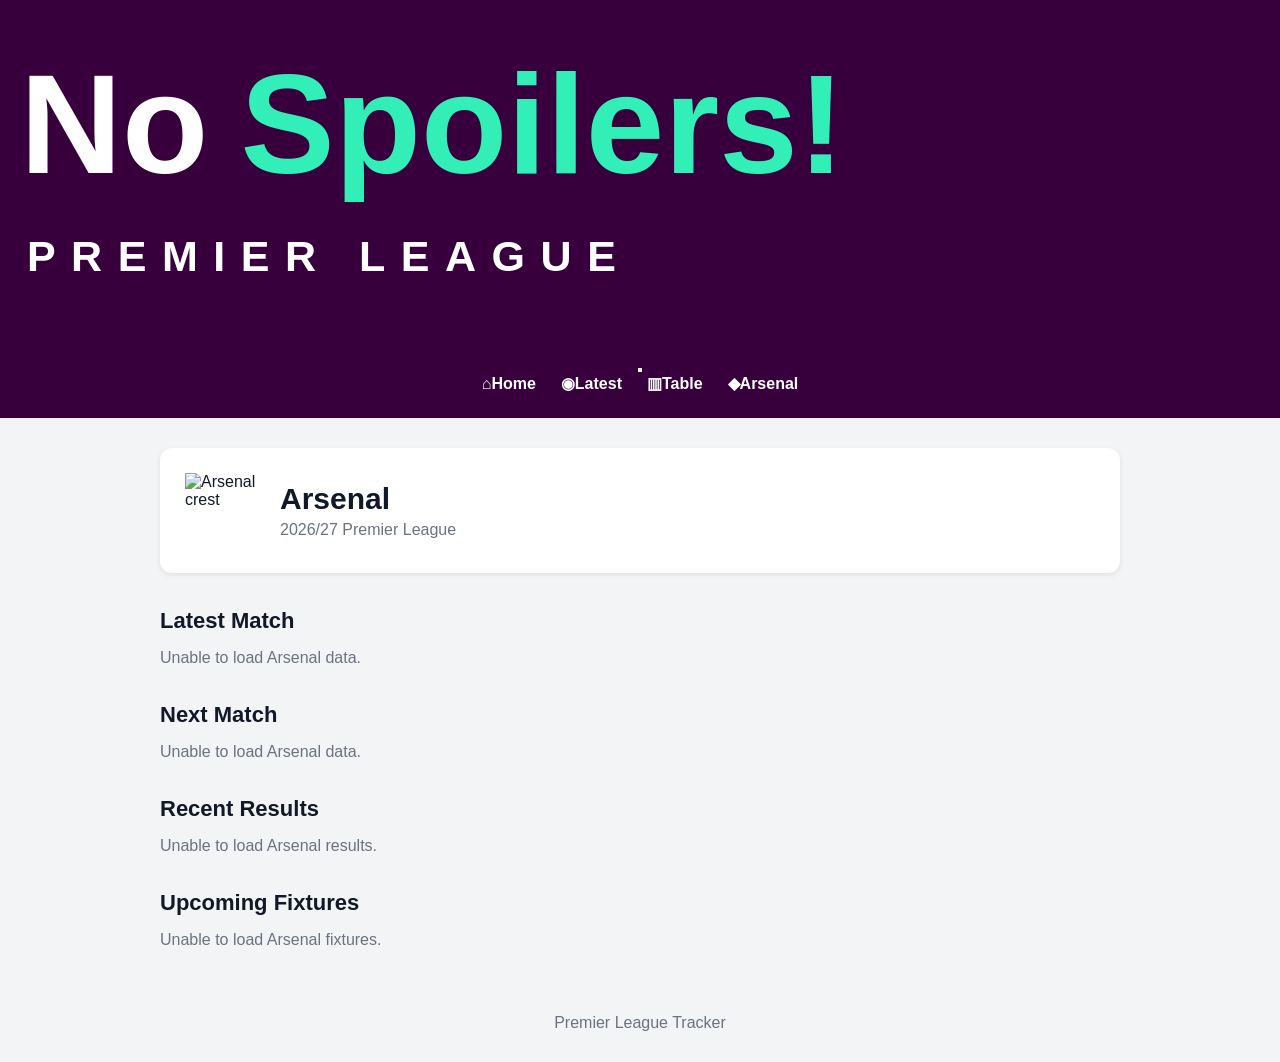
==== arsenal.html @ 31615cfe "Apply responsive No Spoilers header" ====
<!DOCTYPE html>
<html lang="en">

<head>
    <meta charset="UTF-8">
    <meta name="viewport" content="width=device-width, initial-scale=1.0">

    <title>Arsenal | Premier League Tracker</title>

    <link rel="stylesheet" href="style.css">
</head>

<body>

    <header class="site-header">
    <div class="site-hero">
        <div class="site-brand">
            <a href="index.html" class="brand-link" aria-label="No Spoilers! Premier League home">
                <img src="assets/logo.svg" alt="No Spoilers! Premier League">
            </a>
            <button class="menu-toggle" type="button" aria-label="Open menu" aria-expanded="false">
                <span></span><span></span><span></span>
            </button>
        </div>
    </div>
    <nav class="site-nav" aria-label="Main navigation">
        <a href="index.html"><span class="nav-icon">⌂</span><span>Home</span></a>
        <a href="latest.html"><span class="nav-icon">◉</span><span>Latest</span></a>
        <a href="table.html"><span class="nav-icon">▥</span><span>Table</span></a>
        <a href="arsenal.html"><span class="nav-icon">◆</span><span>Arsenal</span></a>
    </nav>
</header>


    <main class="arsenal-page">

        <!-- =========================
             ARSENAL HEADER
             ========================= -->

        <section class="arsenal-header">

            <img
                src="https://crests.football-data.org/57.png"
                alt="Arsenal crest"
                class="arsenal-crest"
            >

            <div>
                <h2>Arsenal</h2>
                <p>2026/27 Premier League</p>
            </div>

        </section>


        <!-- =========================
             LATEST MATCH
             ========================= -->

        <section>

            <h2>Latest Match</h2>

            <div id="arsenal-latest-match" class="arsenal-feature">

                <p class="loading">
                    Loading latest Arsenal match...
                </p>

            </div>

        </section>


        <!-- =========================
             NEXT MATCH
             ========================= -->

        <section>

            <h2>Next Match</h2>

            <div id="arsenal-next-match" class="arsenal-feature">

                <p class="loading">
                    Loading next Arsenal match...
                </p>

            </div>

        </section>


        <!-- =========================
             RECENT RESULTS
             ========================= -->

        <section>

            <h2>Recent Results</h2>

            <div id="arsenal-results" class="matches">

                <p class="loading">
                    Loading Arsenal results...
                </p>

            </div>

        </section>


        <!-- =========================
             UPCOMING FIXTURES
             ========================= -->

        <section>

            <h2>Upcoming Fixtures</h2>

            <div id="arsenal-fixtures" class="matches">

                <p class="loading">
                    Loading Arsenal fixtures...
                </p>

            </div>

        </section>

    </main>


    <footer>
        <p>Premier League Tracker</p>
    </footer>


    <script src="header.js"></script>
    <script src="arsenal.js"></script>

</body>

</html>
---- style.css ----
/* =====================================================
   RESET
   ===================================================== */

* {
    box-sizing: border-box;
    margin: 0;
    padding: 0;
}


/* =====================================================
   BODY
   ===================================================== */

body {
    font-family: Arial, sans-serif;
    background: #f3f4f6;
    color: #111827;
}


/* =====================================================
   HEADER
   ===================================================== */

header {
    background: #37003c;
    color: white;
    padding: 25px 20px;
    text-align: center;
}

header h1 {
    margin-bottom: 20px;
    font-size: 30px;
}


/* =====================================================
   NAVIGATION
   ===================================================== */

nav {
    display: flex;
    justify-content: center;
    align-items: center;
    gap: 25px;
    flex-wrap: wrap;
}

nav a {
    color: white;
    text-decoration: none;
    font-weight: bold;
}

nav a:hover {
    text-decoration: underline;
}


/* =====================================================
   MAIN CONTENT
   ===================================================== */

main {
    max-width: 1000px;
    margin: 30px auto;
    padding: 0 20px;
}

section {
    margin-bottom: 35px;
}

h2 {
    margin-bottom: 15px;
    font-size: 22px;
}


/* =====================================================
   MATCH LIST
   ===================================================== */

.matches {
    display: flex;
    flex-direction: column;
    gap: 10px;
}


/* =====================================================
   STANDARD MATCH CARD
   ===================================================== */

.match {
    background: white;
    border-radius: 10px;
    padding: 18px 24px;

    box-shadow: 0 2px 6px rgba(0, 0, 0, 0.08);

    display: grid;
    grid-template-columns:
        minmax(0, 1fr)
        140px
        minmax(0, 1fr);

    align-items: center;

    min-height: 82px;
}


/* =====================================================
   TEAMS
   ===================================================== */

.team {
    display: flex;
    align-items: center;
    gap: 10px;

    width: 100%;
    min-width: 0;

    font-weight: bold;
}

.team img {
    width: 32px;
    height: 32px;

    object-fit: contain;
    flex-shrink: 0;
}

.team span {
    white-space: nowrap;
    overflow: hidden;
    text-overflow: ellipsis;
}


/* Home team */

.home {
    justify-content: flex-end;
    text-align: right;
}


/* Away team */

.away {
    justify-content: flex-start;
    text-align: left;
}


/* =====================================================
   SCORE
   ===================================================== */

.score {
    width: 100%;

    display: flex;
    flex-direction: column;
    align-items: center;
    justify-content: center;

    text-align: center;

    gap: 7px;

    font-size: 20px;
    font-weight: bold;
}

.score strong {
    display: block;

    font-size: 20px;
    line-height: 1;
}

.score small {
    display: block;

    font-size: 12px;
    font-weight: normal;
    line-height: 1.25;

    color: #6b7280;

    text-align: center;
    white-space: normal;
}


/* =====================================================
   LOADING / EMPTY STATES
   ===================================================== */

.loading {
    color: #6b7280;
}


/* =====================================================
   FOOTER
   ===================================================== */

footer {
    text-align: center;
    padding: 30px;
    color: #6b7280;
}


/* =====================================================
   ARSENAL PAGE
   ===================================================== */

.arsenal-page {
    max-width: 1000px;
}


/* =====================================================
   ARSENAL HEADER
   ===================================================== */

.arsenal-header {
    background: white;
    border-radius: 12px;

    padding: 25px;
    margin-bottom: 35px;

    display: flex;
    align-items: center;
    gap: 20px;

    box-shadow: 0 2px 6px rgba(0, 0, 0, 0.08);
}

.arsenal-crest {
    width: 75px;
    height: 75px;

    object-fit: contain;
    flex-shrink: 0;
}

.arsenal-header h2 {
    margin-bottom: 5px;
    font-size: 30px;
}

.arsenal-header p {
    color: #6b7280;
}


/* =====================================================
   ARSENAL FEATURE MATCH
   ===================================================== */

.arsenal-feature {
    margin-bottom: 10px;
}

.arsenal-feature-match {
    background: white;
    border-radius: 14px;

    min-height: 150px;
    padding: 25px;

    display: grid;

    grid-template-columns:
        minmax(0, 1fr)
        150px
        minmax(0, 1fr);

    align-items: center;

    box-shadow: 0 3px 10px rgba(0, 0, 0, 0.09);
}


/* =====================================================
   ARSENAL FEATURE TEAMS
   ===================================================== */

.feature-team {
    display: flex;
    align-items: center;

    gap: 12px;
    min-width: 0;

    font-size: 20px;
    font-weight: bold;
}

.feature-team:first-child {
    justify-content: flex-end;
    text-align: right;
}

.feature-team:last-child {
    justify-content: flex-start;
    text-align: left;
}

.feature-team img {
    width: 55px !important;
    height: 55px !important;

    max-width: 55px !important;
    max-height: 55px !important;

    object-fit: contain;
    flex-shrink: 0;
}

.feature-team strong {
    white-space: nowrap;
    overflow: hidden;
    text-overflow: ellipsis;
}


/* =====================================================
   ARSENAL FEATURE SCORE
   ===================================================== */

.feature-score {
    display: flex;
    flex-direction: column;

    align-items: center;
    justify-content: center;

    text-align: center;

    gap: 8px;
}

.feature-score strong {
    font-size: 32px;
    line-height: 1;
}

.feature-score span {
    font-size: 13px;
    line-height: 1.3;

    color: #6b7280;

    text-transform: uppercase;
}


/* =====================================================
   PREMIER LEAGUE TABLE
   ===================================================== */

.table-wrapper {
    width: 100%;
    overflow-x: auto;
    overflow-y: hidden;
    -webkit-overflow-scrolling: touch;
    border-radius: 12px;

    display: flex;
    justify-content: center;
}


/* =====================================================
   TABLE
   ===================================================== */

#league-table {
    width: 100%;
    min-width: 760px;

    border-collapse: separate;
    border-spacing: 0;

    background: white;

    border-radius: 12px;
    overflow: hidden;

    table-layout: fixed;
}


/* =====================================================
   TABLE HEADER
   ===================================================== */

#league-table thead {
    background: #37003c;
    color: white;
}

#league-table th {
    height: 40px;

    padding: 0 10px;

    font-size: 13px;
    font-weight: bold;

    text-align: center;
    white-space: nowrap;
}


/* Position */

#league-table th:nth-child(1) {
    width: 55px;
}


/* Team */

#league-table th:nth-child(2) {
    width: 240px;
    text-align: left;
}


/* Statistics */

#league-table th:nth-child(n + 3) {
    width: 58px;
}


/* =====================================================
   TABLE BODY
   ===================================================== */

#league-table td {
    height: 52px;

    padding: 0 10px;

    border-bottom: 1px solid #e5e7eb;

    font-size: 14px;

    text-align: center;
    vertical-align: middle;

    white-space: nowrap;
}


/* Remove border from final row */

#league-table tbody tr:last-child td {
    border-bottom: none;
}


/* =====================================================
   TABLE POSITION
   ===================================================== */

#league-table .position {
    width: 55px;

    font-weight: bold;
}


/* =====================================================
   TABLE TEAM
   ===================================================== */

#league-table .table-team {
    width: 240px;

    text-align: left;
    font-weight: bold;

    white-space: nowrap;
}

#league-table .table-team img {
    width: 28px;
    height: 28px;

    margin-right: 10px;

    vertical-align: middle;

    object-fit: contain;
}

#league-table .table-team span {
    vertical-align: middle;
}


/* =====================================================
   TABLE POINTS
   ===================================================== */

#league-table .points {
    font-weight: bold;
}


/* =====================================================
   TABLE HOVER
   ===================================================== */

#league-table tbody tr:hover td {
    background: #f9fafb;
}


/* =====================================================
   ARSENAL TABLE ROW
   ===================================================== */

#league-table tbody tr.arsenal-row td {
    background: #f3e8f5;
    font-weight: bold;
}

#league-table tbody tr.arsenal-row:hover td {
    background: #ead9ed;
}

/* =====================================================
   TEAM SELECTOR
   ===================================================== */

.team-selector.hidden {
    display: none;
}

.team-selector {
    display: flex;
    align-items: center;
    gap: 12px;
    margin-top: 8px;
}

.team-selector label {
    font-size: 16px;
}

#team-select {
    font-family: inherit;
    font-size: 16px;
    padding: 8px 36px 8px 12px;
    min-height: 42px;
    border: 1px solid #d1d5db;
    border-radius: 8px;
    background: white;
    box-sizing: border-box;
}

/* =====================================================
   MOBILE
   ===================================================== */

@media (max-width: 600px) {

    /* ---------------------------------------------
       HEADER
       --------------------------------------------- */

    .table-wrapper {
    justify-content: flex-start;
}
   
   header {
        padding: 25px 15px;
    }

    header h1 {
        font-size: 24px;
        margin-bottom: 20px;
    }

    nav {
        gap: 15px;
    }

    nav a {
        font-size: 15px;
    }
    .team-selector {
        gap: 10px;
        margin-top: 10px;
    }

    .team-selector label {
        font-size: 18px;
    }

    #team-select {
        font-size: 17px;
        padding: 9px 36px 9px 12px;
        min-height: 44px;
    }

    /* ---------------------------------------------
       MAIN
       --------------------------------------------- */

    main {
        margin: 25px auto;
        padding: 0 12px;
    }

    section {
        margin-bottom: 30px;
    }

    h2 {
        font-size: 22px;
    }


    /* ---------------------------------------------
       HOME MATCH CARDS
       --------------------------------------------- */

    .match {
        grid-template-columns:
            minmax(0, 1fr)
            90px
            minmax(0, 1fr);

        padding: 18px 8px;

        min-height: 100px;

        border-radius: 12px;
    }


    /* ---------------------------------------------
       HOME TEAMS
       --------------------------------------------- */

    .team {
        gap: 6px;
        font-size: 13px;
        min-width: 0;
    }

    .team img {
        width: 30px;
        height: 30px;
    }

    .team span {
        overflow: hidden;
        text-overflow: ellipsis;
        white-space: nowrap;
    }

    .home {
        justify-content: flex-end;
        text-align: right;
    }

    .away {
        justify-content: flex-start;
        text-align: left;
    }


    /* ---------------------------------------------
       HOME SCORE
       --------------------------------------------- */

    .match .score {
        width: 90px;

        display: flex;
        flex-direction: column;

        align-items: center;
        justify-content: center;

        gap: 9px;

        text-align: center;
    }

    .match .score strong {
        font-size: 20px;
        line-height: 1;
    }

    .match .score small {
        font-size: 10px;
        line-height: 1.3;

        max-width: 90px;

        text-align: center;
        white-space: normal;

        color: #6b7280;
    }


    /* ---------------------------------------------
       ARSENAL HEADER
       --------------------------------------------- */

    .arsenal-header {
        padding: 20px;
        margin-bottom: 25px;

        gap: 15px;
    }

    .arsenal-crest {
        width: 55px;
        height: 55px;
    }

    .arsenal-header h2 {
        font-size: 25px;
    }


    /* ---------------------------------------------
       ARSENAL FEATURE MATCH
       --------------------------------------------- */

    .arsenal-feature-match {
        min-height: 125px;

        padding: 18px 8px;

        grid-template-columns:
            minmax(0, 1fr)
            90px
            minmax(0, 1fr);

        align-items: center;
    }


    /* ---------------------------------------------
       ARSENAL FEATURE TEAMS
       --------------------------------------------- */

    .feature-team {
        font-size: 14px;
        gap: 6px;
        min-width: 0;
    }

    .feature-team img {
        width: 38px !important;
        height: 38px !important;

        max-width: 38px !important;
        max-height: 38px !important;
    }


    /* ---------------------------------------------
       ARSENAL FEATURE SCORE
       --------------------------------------------- */

    .feature-score {
        width: 90px;
        gap: 8px;
    }

    .feature-score strong {
        font-size: 24px;
        line-height: 1;
    }

    .feature-score span {
        font-size: 10px;
        line-height: 1.25;

        white-space: normal;
        text-align: center;
    }


    /* ---------------------------------------------
       ARSENAL RECENT RESULTS
       --------------------------------------------- */

    .arsenal-page .match {
        grid-template-columns:
            minmax(0, 1fr)
            90px
            minmax(0, 1fr);

        padding: 16px 8px;

        min-height: 95px;
    }

    .arsenal-page .team {
        font-size: 13px;
        gap: 6px;
    }

    .arsenal-page .team img {
        width: 28px;
        height: 28px;
    }


    /* ---------------------------------------------
       ARSENAL RESULT SCORE + DATE
       --------------------------------------------- */

    .arsenal-page .score {
        width: 90px;
        gap: 8px;
    }

    .arsenal-page .score strong {
        font-size: 19px;
        line-height: 1;
    }

    .arsenal-page .score small {
        font-size: 10px;
        line-height: 1.25;

        max-width: 90px;

        text-align: center;
        white-space: normal;
    }


    /* ---------------------------------------------
       PREMIER LEAGUE TABLE
       --------------------------------------------- */

    .table-wrapper {
        width: 100%;
        max-width: 100%;

        overflow-x: auto;
        overflow-y: hidden;

        -webkit-overflow-scrolling: touch;

        border-radius: 10px;
    }

    #league-table {
        width: 760px;
        min-width: 760px;
    }

    #league-table th {
        height: 38px;

        padding: 0 8px;

        font-size: 12px;
    }

    #league-table td {
        height: 52px;

        padding: 0 8px;

        font-size: 13px;
    }

    #league-table th:nth-child(2),
    #league-table .table-team {
        width: 240px;
    }

    #league-table .table-team img {
        width: 26px;
        height: 26px;

        margin-right: 8px;
    }
}


/* =====================================================
   SMALL PHONES
   ===================================================== */

@media (max-width: 380px) {

    /* ---------------------------------------------
       HOME MATCH
       --------------------------------------------- */

    .match {
        grid-template-columns:
            minmax(0, 1fr)
            82px
            minmax(0, 1fr);

        padding: 16px 6px;

        min-height: 98px;
    }

    .team {
        font-size: 12px;
        gap: 5px;
    }

    .team img {
        width: 27px;
        height: 27px;
    }

    .match .score {
        width: 82px;
        gap: 8px;
    }

    .match .score strong {
        font-size: 19px;
    }

    .match .score small {
        font-size: 9px;
        max-width: 82px;
    }


    /* ---------------------------------------------
       ARSENAL FEATURE
       --------------------------------------------- */

    .arsenal-feature-match {
        grid-template-columns:
            minmax(0, 1fr)
            82px
            minmax(0, 1fr);

        padding-left: 6px;
        padding-right: 6px;
    }

    .feature-team {
        font-size: 12px;
        gap: 5px;
    }

    .feature-team img {
        width: 34px !important;
        height: 34px !important;

        max-width: 34px !important;
        max-height: 34px !important;
    }

    .feature-score {
        width: 82px;
        gap: 7px;
    }

    .feature-score strong {
        font-size: 22px;
    }

    .feature-score span {
        font-size: 9px;
    }


    /* ---------------------------------------------
       ARSENAL RESULTS
       --------------------------------------------- */

    .arsenal-page .match {
        grid-template-columns:
            minmax(0, 1fr)
            82px
            minmax(0, 1fr);
    }

    .arsenal-page .score {
        width: 82px;
    }

    .arsenal-page .score strong {
        font-size: 18px;
    }

    .arsenal-page .score small {
        font-size: 9px;
        max-width: 82px;
    }


    /* ---------------------------------------------
       TABLE
       --------------------------------------------- */

    #league-table {
        width: 760px;
        min-width: 760px;
    }

    #league-table th {
        font-size: 11px;
    }

    #league-table td {
        font-size: 12px;
    }
}


/* =====================================================
   TEAM BADGE PICKER
   ===================================================== */

.team-badge-picker {
    margin-top: 22px;
}

.team-badge-label {
    margin-bottom: 12px;
    font-size: 16px;
    color: #6b7280;
}

.team-badges {
    display: grid;
    grid-template-columns: repeat(4, minmax(0, 1fr));
    gap: 12px;
    max-width: none;
}

.team-badge {
    min-height: 88px;
    border: 1px solid #e5e7eb;
    border-radius: 10px;
    background: white;
    display: flex;
    align-items: center;
    justify-content: flex-start;
    gap: 14px;
    padding: 10px 18px;
    cursor: pointer;
    font-family: inherit;
    font-size: 14px;
    font-weight: bold;
    color: #111827;
    box-shadow: 0 2px 5px rgba(0, 0, 0, 0.06);
}

.team-badge:hover {
    border-color: #37003c;
}

.team-badge:focus-visible {
    outline: 3px solid #37003c;
    outline-offset: 2px;
}

.team-badge img {
    width: 52px;
    height: 52px;
    object-fit: contain;
    flex-shrink: 0;
}

.team-badge span {
    text-align: left;
    flex: 1;
}

.team-badges.hidden {
    display: none;
}

@media (max-width: 600px) {
    .team-badges {
        max-width: none;
        grid-template-columns: repeat(2, minmax(0, 1fr));
        gap: 10px;
    }

    .team-badge {
        min-height: 82px;
        padding: 8px 14px;
        gap: 12px;
        font-size: 13px;
    }

    .team-badge img {
        width: 44px;
        height: 44px;
    }
}
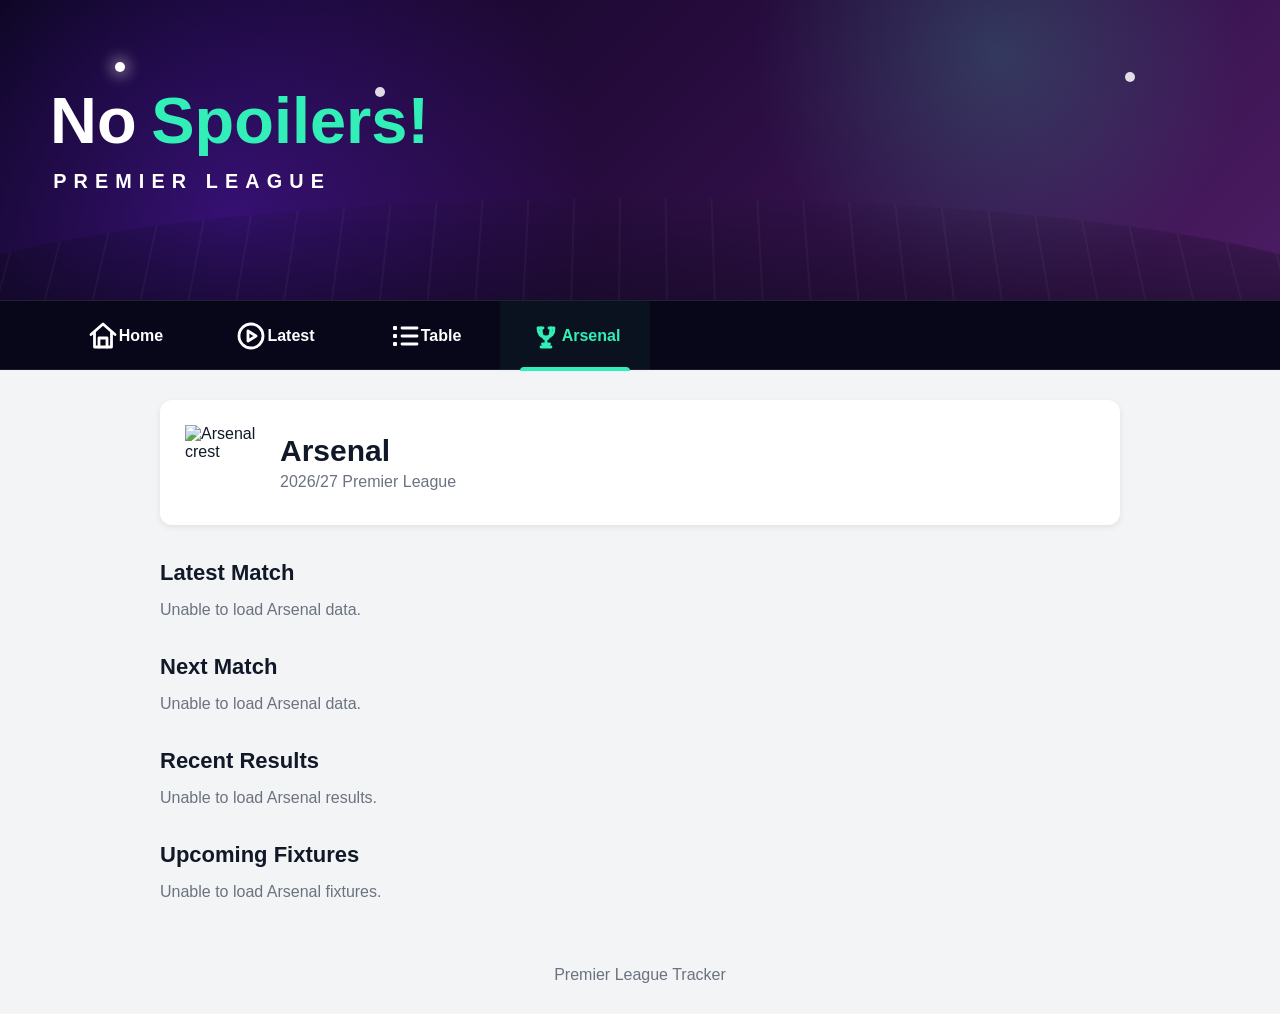
==== commit 0378fad8: "Update navigation icons" ====
--- a/arsenal.html
+++ b/arsenal.html
@@ -24,10 +24,10 @@
         </div>
     </div>
     <nav class="site-nav" aria-label="Main navigation">
-        <a href="index.html"><span class="nav-icon">⌂</span><span>Home</span></a>
-        <a href="latest.html"><span class="nav-icon">◉</span><span>Latest</span></a>
-        <a href="table.html"><span class="nav-icon">▥</span><span>Table</span></a>
-        <a href="arsenal.html"><span class="nav-icon">◆</span><span>Arsenal</span></a>
+        <a href="index.html"><span class="nav-icon" aria-hidden="true"><svg viewBox="0 0 32 32" role="presentation"><path d="M4 14.5 16 4l12 10.5"/><path d="M7.5 12.5V27h17V12.5"/><path d="M12 27V18h8v9"/></svg></span><span>Home</span></a>
+        <a href="latest.html"><span class="nav-icon" aria-hidden="true"><svg viewBox="0 0 32 32" role="presentation"><circle cx="16" cy="16" r="12"/><path d="m13 11 8 5-8 5z"/></svg></span><span>Latest</span></a>
+        <a href="table.html"><span class="nav-icon" aria-hidden="true"><svg viewBox="0 0 32 32" role="presentation"><rect x="4" y="6" width="4" height="4" rx="1" fill="currentColor" stroke="none"/><rect x="4" y="14" width="4" height="4" rx="1" fill="currentColor" stroke="none"/><rect x="4" y="22" width="4" height="4" rx="1" fill="currentColor" stroke="none"/><path d="M13 8h15M13 16h15M13 24h15"/></svg></span><span>Table</span></a>
+        <a href="arsenal.html"><span class="nav-icon" aria-hidden="true"><svg viewBox="0 0 32 32" role="presentation"><path d="M9 8h4M19 8h4M8 8c0 6 2.5 9 8 9s8-3 8-9"/><path d="M11 8c.3 8 1.7 11 5 11s4.7-3 5-11"/><path d="M16 19v5M11 27h10M12.5 24h7"/></svg></span><span>Arsenal</span></a>
     </nav>
 </header>
 
--- a/style.css
+++ b/style.css
@@ -1122,3 +1122,418 @@
         height: 44px;
     }
 }
+
+
+/* =====================================================
+   NO SPOILERS RESPONSIVE SITE HEADER
+   ===================================================== */
+
+.site-header {
+    position: relative;
+    z-index: 20;
+    background: #080719;
+    color: #fff;
+    padding: 0;
+}
+
+.site-hero {
+    min-height: 245px;
+    background:
+        linear-gradient(90deg, rgba(7,4,25,.18), rgba(7,4,25,.08)),
+        url("assets/header-bg.svg") center center / cover no-repeat;
+    display: flex;
+    align-items: center;
+}
+
+.site-brand {
+    width: min(1180px, calc(100% - 40px));
+    margin: 0 auto;
+    display: flex;
+    align-items: center;
+    justify-content: space-between;
+}
+
+.brand-link {
+    display: block;
+    width: min(680px, 62vw);
+}
+
+.brand-link img {
+    display: block;
+    width: 100%;
+    height: auto;
+}
+
+.menu-toggle {
+    display: none;
+    width: 48px;
+    height: 48px;
+    border: 0;
+    border-radius: 12px;
+    background: rgba(255,255,255,.1);
+    cursor: pointer;
+    padding: 11px;
+}
+
+.menu-toggle span {
+    display: block;
+    height: 3px;
+    margin: 5px 0;
+    border-radius: 3px;
+    background: #fff;
+}
+
+.site-nav {
+    min-height: 76px;
+    padding: 0 max(20px, calc((100% - 1180px) / 2));
+    background: rgba(8, 7, 25, .98);
+    border-top: 1px solid rgba(255,255,255,.08);
+    display: flex;
+    align-items: stretch;
+    justify-content: space-between;
+}
+
+.site-nav a {
+    position: relative;
+    min-width: 150px;
+    padding: 0 22px;
+    display: flex;
+    align-items: center;
+    justify-content: center;
+    gap: 12px;
+    color: #fff;
+    text-decoration: none;
+    font-size: 17px;
+    font-weight: 700;
+    transition: background .2s ease, color .2s ease;
+}
+
+.site-nav a:hover,
+.site-nav a:focus-visible {
+    background: rgba(50,239,184,.08);
+    color: #32efb8;
+}
+
+.site-nav a:first-child {
+    color: #32efb8;
+}
+
+.site-nav a:first-child::after {
+    content: "";
+    position: absolute;
+    bottom: 0;
+    left: 18px;
+    right: 18px;
+    height: 4px;
+    border-radius: 4px 4px 0 0;
+    background: #32efb8;
+}
+
+.nav-icon {
+    font-size: 25px;
+    line-height: 1;
+    font-weight: 400;
+}
+
+@media (max-width: 700px) {
+    .site-hero {
+        min-height: 150px;
+    }
+
+    .site-brand {
+        width: calc(100% - 28px);
+    }
+
+    .brand-link {
+        width: min(390px, 76vw);
+    }
+
+    .menu-toggle {
+        display: block;
+    }
+
+    .site-nav {
+        display: none;
+        min-height: 0;
+        padding: 6px 14px 14px;
+        flex-direction: column;
+        gap: 4px;
+        border-top: 1px solid rgba(255,255,255,.1);
+    }
+
+    .site-nav.is-open {
+        display: flex;
+    }
+
+    .site-nav a {
+        min-height: 50px;
+        width: 100%;
+        justify-content: flex-start;
+        padding: 0 16px;
+        border-radius: 9px;
+        font-size: 16px;
+    }
+
+    .site-nav a:first-child::after {
+        display: none;
+    }
+
+    .site-nav a:first-child {
+        background: rgba(50,239,184,.08);
+    }
+
+    .nav-icon {
+        width: 28px;
+        text-align: center;
+    }
+}
+
+@media (max-width: 380px) {
+    .site-hero {
+        min-height: 132px;
+    }
+
+    .site-brand {
+        width: calc(100% - 22px);
+    }
+
+    .brand-link {
+        width: 74vw;
+    }
+
+    .menu-toggle {
+        width: 44px;
+        height: 44px;
+    }
+}
+
+
+/* Active page state */
+.site-nav a.active {
+    color: #32efb8;
+}
+.site-nav a.active::after {
+    content: "";
+    position: absolute;
+    bottom: 0;
+    left: 18px;
+    right: 18px;
+    height: 4px;
+    border-radius: 4px 4px 0 0;
+    background: #32efb8;
+}
+@media (max-width: 700px) {
+    .site-nav a.active {
+        background: rgba(50,239,184,.08);
+    }
+    .site-nav a.active::after {
+        display: none;
+    }
+}
+
+/* =====================================================
+   DESKTOP HEADER REFINEMENT
+   ===================================================== */
+
+@media (min-width: 701px) {
+    .site-header {
+        background: #09051b;
+    }
+
+    .site-hero {
+        height: 300px;
+        min-height: 300px;
+        position: relative;
+        overflow: hidden;
+
+        /* CSS fallback + original artwork */
+        background:
+            radial-gradient(circle at 78% 18%, rgba(50, 239, 184, .18) 0, rgba(50, 239, 184, 0) 24%),
+            radial-gradient(circle at 18% 70%, rgba(111, 32, 255, .32) 0, rgba(111, 32, 255, 0) 34%),
+            linear-gradient(135deg, #09051b 0%, #260b3d 48%, #4c1c63 100%);
+    }
+
+    /* Abstract stadium/floodlight atmosphere */
+    .site-hero::before {
+        content: "";
+        position: absolute;
+        left: -8%;
+        right: -8%;
+        bottom: -125px;
+        height: 235px;
+        border-radius: 50% 50% 0 0;
+        background:
+            repeating-linear-gradient(
+                90deg,
+                rgba(255,255,255,.035) 0,
+                rgba(255,255,255,.035) 2px,
+                transparent 2px,
+                transparent 48px
+            ),
+            linear-gradient(to bottom, rgba(10,8,31,.05), rgba(5,6,18,.92));
+        transform: perspective(500px) rotateX(12deg);
+    }
+
+    .site-hero::after {
+        content: "";
+        position: absolute;
+        width: 10px;
+        height: 10px;
+        left: 9%;
+        top: 62px;
+        border-radius: 50%;
+        background: #fff;
+        box-shadow:
+            0 0 14px 5px rgba(255,255,255,.35),
+            1320px 25px 0 0 #fff,
+            1320px 25px 14px 5px rgba(255,255,255,.3),
+            260px 25px 0 0 rgba(255,255,255,.85),
+            1010px 10px 0 0 rgba(255,255,255,.85);
+    }
+
+    .site-brand {
+        position: relative;
+        z-index: 2;
+        width: min(1180px, calc(100% - 60px));
+        height: 100%;
+        justify-content: flex-start;
+        align-items: center;
+    }
+
+    .brand-link {
+        width: 570px;
+        max-width: 48vw;
+    }
+
+    .brand-link img {
+        width: 100%;
+        height: auto;
+        display: block;
+    }
+
+    .menu-toggle {
+        display: none;
+    }
+
+    .site-nav {
+        position: relative;
+        z-index: 3;
+        width: 100%;
+        min-height: 70px;
+        height: 70px;
+        padding: 0 max(30px, calc((100% - 1180px) / 2));
+        display: flex;
+        align-items: stretch;
+        justify-content: flex-start;
+        gap: 0;
+        background: #080719;
+        border-top: 1px solid rgba(255,255,255,.1);
+        border-bottom: 1px solid rgba(255,255,255,.08);
+    }
+
+    .site-nav a {
+        position: relative;
+        min-width: 150px;
+        height: 70px;
+        padding: 0 28px;
+        display: flex;
+        align-items: center;
+        justify-content: center;
+        gap: 0;
+        color: #fff;
+        background: transparent;
+        text-decoration: none;
+        font-size: 16px;
+        font-weight: 700;
+        white-space: nowrap;
+    }
+
+    .site-nav a:hover,
+    .site-nav a:focus-visible {
+        background: rgba(50,239,184,.08);
+        color: #32efb8;
+    }
+
+    .site-nav a.active {
+        color: #32efb8;
+        background: rgba(50,239,184,.04);
+    }
+
+    .site-nav a.active::after {
+        content: "";
+        position: absolute;
+        bottom: 0;
+        left: 20px;
+        right: 20px;
+        height: 4px;
+        border-radius: 4px 4px 0 0;
+        background: #32efb8;
+    }
+
+    .site-nav a:first-child {
+        color: inherit;
+    }
+
+    .site-nav a:first-child::after {
+        display: none;
+    }
+
+    .site-nav a.active:first-child {
+        color: #32efb8;
+    }
+
+    .nav-icon {
+        display: none;
+    }
+}
+
+/* Keep mobile styling from the existing responsive design. */
+@media (max-width: 700px) {
+    .site-hero {
+        background:
+            radial-gradient(circle at 82% 18%, rgba(50, 239, 184, .18) 0, rgba(50, 239, 184, 0) 30%),
+            linear-gradient(145deg, #09051b 0%, #260b3d 55%, #4c1c63 100%);
+    }
+
+    .site-nav a.active {
+        color: #32efb8;
+    }
+}
+
+
+/* =====================================================
+   NAVIGATION ICONS
+   ===================================================== */
+
+.nav-icon {
+    width: 32px;
+    height: 32px;
+    display: inline-flex;
+    align-items: center;
+    justify-content: center;
+    flex: 0 0 32px;
+    color: currentColor;
+}
+
+.nav-icon svg {
+    width: 100%;
+    height: 100%;
+    display: block;
+    fill: none;
+    stroke: currentColor;
+    stroke-width: 2.8;
+    stroke-linecap: round;
+    stroke-linejoin: round;
+}
+
+@media (max-width: 700px) {
+    .nav-icon {
+        width: 28px;
+        height: 28px;
+        flex-basis: 28px;
+    }
+
+    .nav-icon svg {
+        stroke-width: 2.7;
+    }
+}
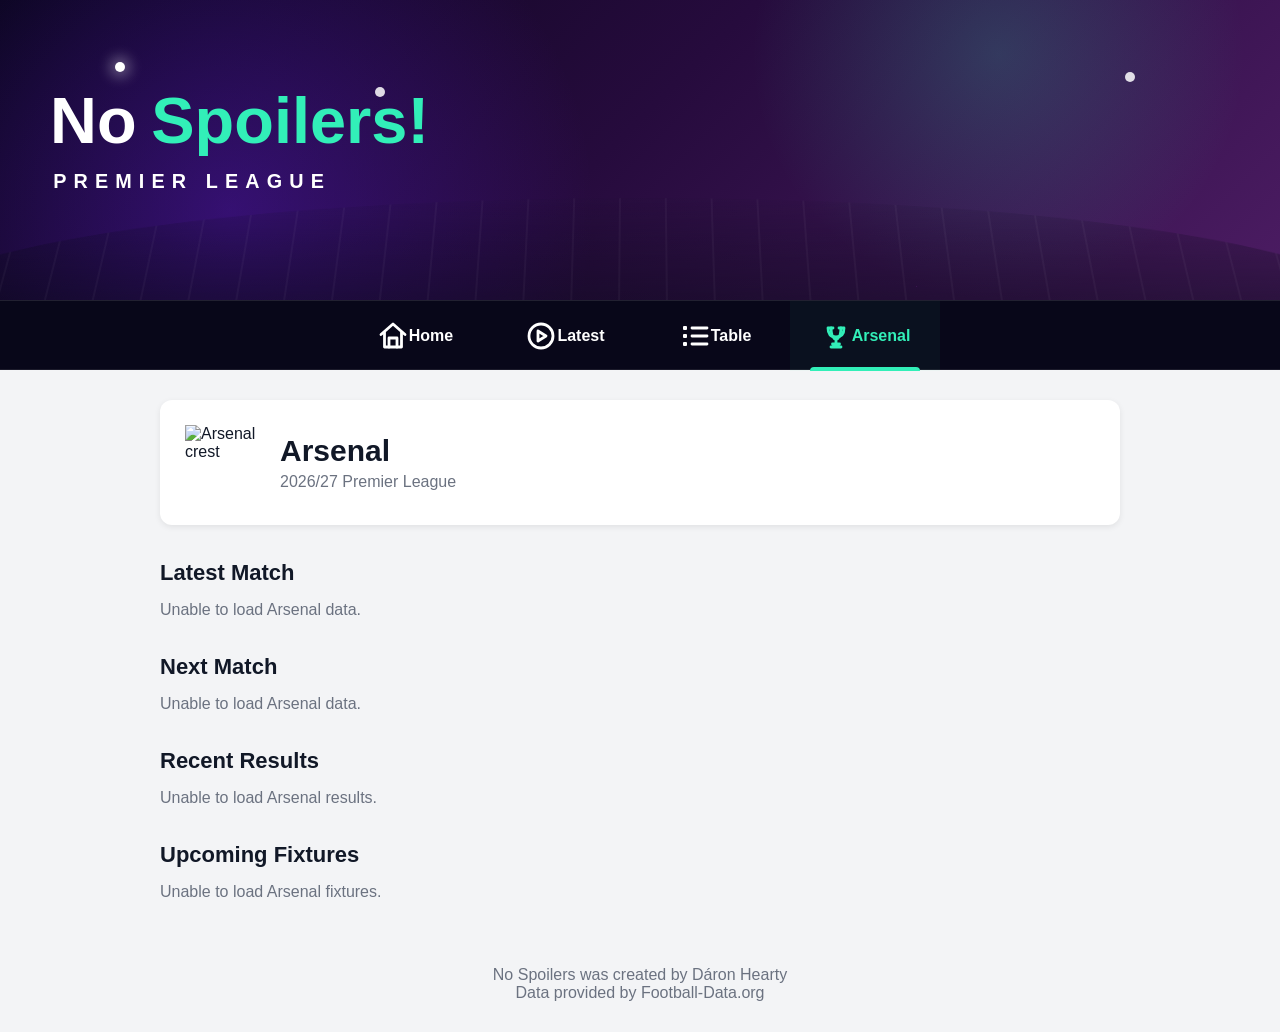
==== commit efaebc4d: "Update site footer" ====
--- a/arsenal.html
+++ b/arsenal.html
@@ -133,8 +133,9 @@
 
 
     <footer>
-        <p>Premier League Tracker</p>
-    </footer>
+    <p>No Spoilers was created by Dáron Hearty</p>
+    <p>Data provided by Football-Data.org</p>
+</footer>
 
 
     <script src="header.js"></script>
--- a/style.css
+++ b/style.css
@@ -1424,7 +1424,7 @@
         padding: 0 max(30px, calc((100% - 1180px) / 2));
         display: flex;
         align-items: stretch;
-        justify-content: flex-start;
+        justify-content: center;
         gap: 0;
         background: #080719;
         border-top: 1px solid rgba(255,255,255,.1);
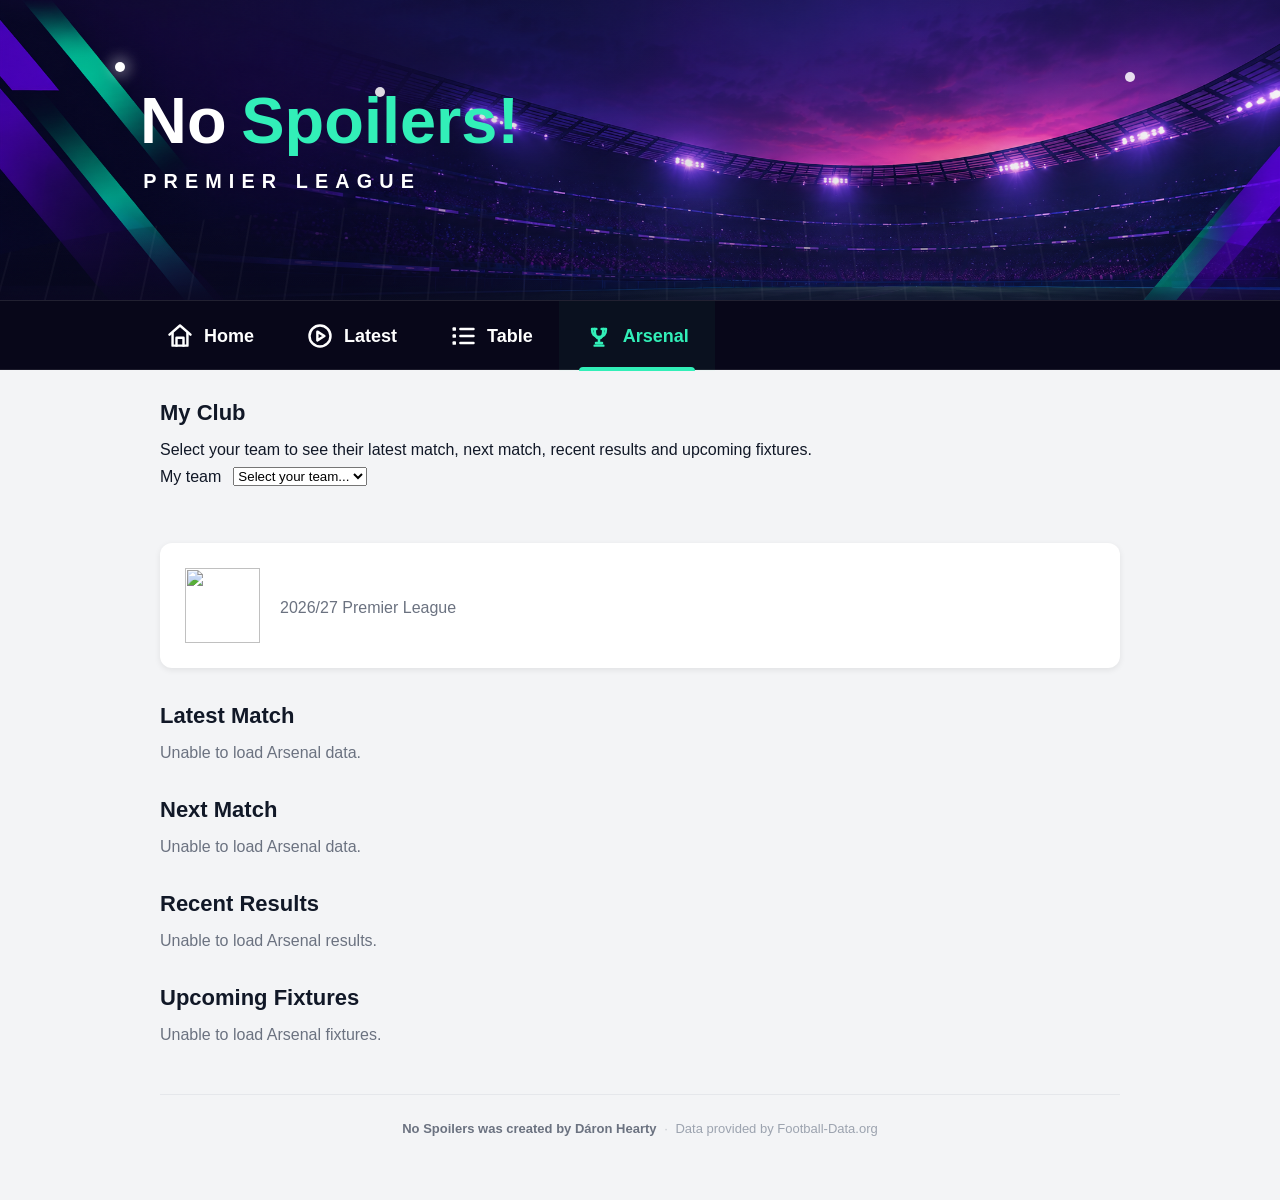
==== commit 1a957d24: "Turn Arsenal page into My Club page" ====
--- a/arsenal.html
+++ b/arsenal.html
@@ -5,7 +5,7 @@
     <meta charset="UTF-8">
     <meta name="viewport" content="width=device-width, initial-scale=1.0">
 
-    <title>Arsenal | Premier League Tracker</title>
+    <title>My Club | No Spoilers! Premier League</title>
 
     <link rel="stylesheet" href="style.css">
 </head>
@@ -32,105 +32,66 @@
 </header>
 
 
-    <main class="arsenal-page">
+    <main class="arsenal-page my-club-page">
 
-        <!-- =========================
-             ARSENAL HEADER
-             ========================= -->
+        <section class="team-selector-section my-club-selector">
 
-        <section class="arsenal-header">
+            <h2>My Club</h2>
 
-            <img
-                src="https://crests.football-data.org/57.png"
-                alt="Arsenal crest"
-                class="arsenal-crest"
-            >
+            <p>Select your team to see their latest match, next match, recent results and upcoming fixtures.</p>
 
-            <div>
-                <h2>Arsenal</h2>
-                <p>2026/27 Premier League</p>
+            <div class="team-selector">
+                <label for="my-club-team-select">My team</label>
+                <select id="my-club-team-select">
+                    <option value="">Select your team...</option>
+                </select>
+            </div>
+
+            <div class="team-badge-picker">
+                <div id="my-club-team-badges" class="team-badges"></div>
             </div>
 
         </section>
 
+        <div id="my-club-content" class="my-club-content hidden">
 
-        <!-- =========================
-             LATEST MATCH
-             ========================= -->
+            <section class="arsenal-header">
+                <img id="my-club-crest" src="" alt="" class="arsenal-crest">
+                <div>
+                    <h2 id="my-club-name"></h2>
+                    <p>2026/27 Premier League</p>
+                </div>
+            </section>
 
-        <section>
+            <section>
+                <h2>Latest Match</h2>
+                <div id="arsenal-latest-match" class="arsenal-feature">
+                    <p class="loading">Loading latest match...</p>
+                </div>
+            </section>
 
-            <h2>Latest Match</h2>
+            <section>
+                <h2>Next Match</h2>
+                <div id="arsenal-next-match" class="arsenal-feature">
+                    <p class="loading">Loading next match...</p>
+                </div>
+            </section>
 
-            <div id="arsenal-latest-match" class="arsenal-feature">
+            <section>
+                <h2>Recent Results</h2>
+                <div id="arsenal-results" class="matches">
+                    <p class="loading">Loading recent results...</p>
+                </div>
+            </section>
 
-                <p class="loading">
-                    Loading latest Arsenal match...
-                </p>
+            <section>
+                <h2>Upcoming Fixtures</h2>
+                <div id="arsenal-fixtures" class="matches">
+                    <p class="loading">Loading upcoming fixtures...</p>
+                </div>
+            </section>
 
-            </div>
-
-        </section>
-
-
-        <!-- =========================
-             NEXT MATCH
-             ========================= -->
-
-        <section>
-
-            <h2>Next Match</h2>
-
-            <div id="arsenal-next-match" class="arsenal-feature">
-
-                <p class="loading">
-                    Loading next Arsenal match...
-                </p>
-
-            </div>
-
-        </section>
-
-
-        <!-- =========================
-             RECENT RESULTS
-             ========================= -->
-
-        <section>
-
-            <h2>Recent Results</h2>
-
-            <div id="arsenal-results" class="matches">
-
-                <p class="loading">
-                    Loading Arsenal results...
-                </p>
-
-            </div>
-
-        </section>
-
-
-        <!-- =========================
-             UPCOMING FIXTURES
-             ========================= -->
-
-        <section>
-
-            <h2>Upcoming Fixtures</h2>
-
-            <div id="arsenal-fixtures" class="matches">
-
-                <p class="loading">
-                    Loading Arsenal fixtures...
-                </p>
-
-            </div>
-
-        </section>
-
-    </main>
-
+        </div>
 
     <footer>
     <p>No Spoilers was created by Dáron Hearty</p>
--- a/style.css
+++ b/style.css
@@ -1140,7 +1140,7 @@
     min-height: 245px;
     background:
         linear-gradient(90deg, rgba(7,4,25,.18), rgba(7,4,25,.08)),
-        url("assets/header-bg.svg") center center / cover no-repeat;
+        url("assets/banner.png") center center / cover no-repeat;
     display: flex;
     align-items: center;
 }
@@ -1348,9 +1348,8 @@
 
         /* CSS fallback + original artwork */
         background:
-            radial-gradient(circle at 78% 18%, rgba(50, 239, 184, .18) 0, rgba(50, 239, 184, 0) 24%),
-            radial-gradient(circle at 18% 70%, rgba(111, 32, 255, .32) 0, rgba(111, 32, 255, 0) 34%),
-            linear-gradient(135deg, #09051b 0%, #260b3d 48%, #4c1c63 100%);
+            linear-gradient(90deg, rgba(5, 4, 22, .16), rgba(5, 4, 22, .04)),
+            url("assets/banner.png") center center / cover no-repeat;
     }
 
     /* Abstract stadium/floodlight atmosphere */
@@ -1394,7 +1393,7 @@
     .site-brand {
         position: relative;
         z-index: 2;
-        width: min(1180px, calc(100% - 60px));
+        width: min(1000px, calc(100% - 40px));
         height: 100%;
         justify-content: flex-start;
         align-items: center;
@@ -1421,10 +1420,10 @@
         width: 100%;
         min-height: 70px;
         height: 70px;
-        padding: 0 max(30px, calc((100% - 1180px) / 2));
+        padding: 0 max(20px, calc((100% - 1000px) / 2));
         display: flex;
         align-items: stretch;
-        justify-content: center;
+        justify-content: flex-start;
         gap: 0;
         background: #080719;
         border-top: 1px solid rgba(255,255,255,.1);
@@ -1433,17 +1432,17 @@
 
     .site-nav a {
         position: relative;
-        min-width: 150px;
+        min-width: 0;
         height: 70px;
-        padding: 0 28px;
+        padding: 0 26px;
         display: flex;
         align-items: center;
         justify-content: center;
-        gap: 0;
+        gap: 10px;
         color: #fff;
         background: transparent;
         text-decoration: none;
-        font-size: 16px;
+        font-size: 18px;
         font-weight: 700;
         white-space: nowrap;
     }
@@ -1491,8 +1490,8 @@
 @media (max-width: 700px) {
     .site-hero {
         background:
-            radial-gradient(circle at 82% 18%, rgba(50, 239, 184, .18) 0, rgba(50, 239, 184, 0) 30%),
-            linear-gradient(145deg, #09051b 0%, #260b3d 55%, #4c1c63 100%);
+            linear-gradient(90deg, rgba(5, 4, 22, .18), rgba(5, 4, 22, .04)),
+            url("assets/banner.png") center center / cover no-repeat;
     }
 
     .site-nav a.active {
@@ -1506,12 +1505,12 @@
    ===================================================== */
 
 .nav-icon {
-    width: 32px;
-    height: 32px;
+    width: 28px;
+    height: 28px;
     display: inline-flex;
     align-items: center;
     justify-content: center;
-    flex: 0 0 32px;
+    flex: 0 0 28px;
     color: currentColor;
 }
 
@@ -1537,3 +1536,92 @@
         stroke-width: 2.7;
     }
 }
+
+
+/* =====================================================
+   FOOTER REFINEMENT
+   ===================================================== */
+
+footer {
+    margin-top: 50px;
+    padding: 24px 20px 30px;
+    text-align: center;
+    color: #9ca3af;
+    font-size: 13px;
+    line-height: 1.6;
+    border-top: 1px solid #e5e7eb;
+}
+
+footer p {
+    display: inline;
+    margin: 0;
+}
+
+footer p:first-child {
+    color: #6b7280;
+    font-weight: 600;
+}
+
+footer p + p::before {
+    content: " · ";
+    color: #c4c8ce;
+    padding: 0 4px;
+}
+
+@media (max-width: 600px) {
+    footer {
+        margin-top: 40px;
+        padding: 22px 16px 28px;
+        font-size: 12px;
+    }
+
+    footer p {
+        display: inline;
+    }
+
+    footer p + p::before {
+        content: " · ";
+        padding: 0 2px;
+    }
+}
+
+
+/* =====================================================
+   SYMMETRICAL MATCH CARD LAYOUT
+   ===================================================== */
+
+/* Keep the score/time in the exact centre.
+   Home: name -> crest -> centre
+   Away: centre -> crest -> name */
+
+.match .home span {
+    order: 1;
+}
+
+.match .home img {
+    order: 2;
+}
+
+.match .away img {
+    order: 1;
+}
+
+.match .away span {
+    order: 2;
+}
+
+.arsenal-feature-match .feature-team:first-child strong {
+    order: 1;
+}
+
+.arsenal-feature-match .feature-team:first-child img {
+    order: 2;
+}
+
+.arsenal-feature-match .feature-team:last-child img {
+    order: 1;
+}
+
+.arsenal-feature-match .feature-team:last-child strong {
+    order: 2;
+}
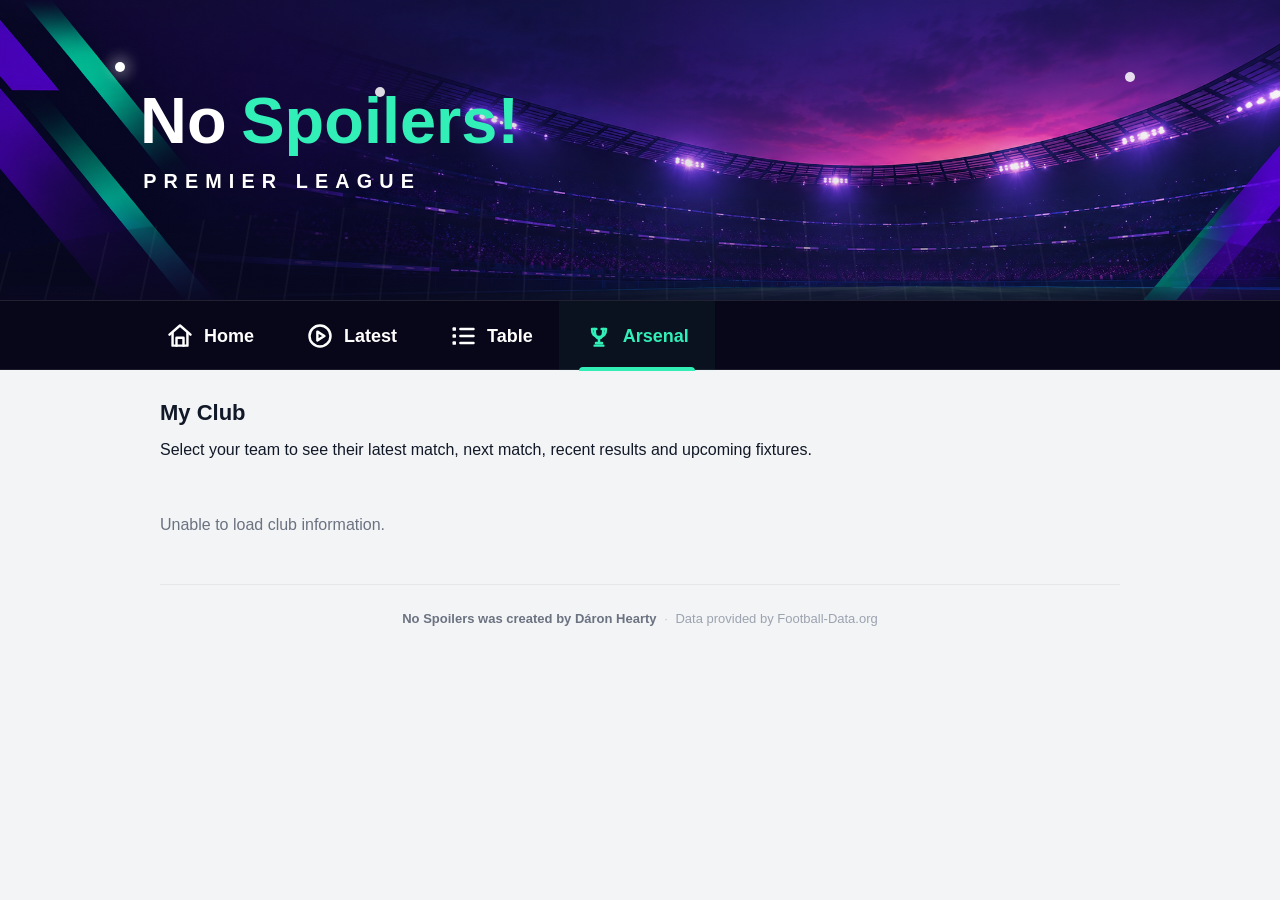
==== commit 039f442d: "Match My Club selector to Home page" ====
--- a/arsenal.html
+++ b/arsenal.html
@@ -39,13 +39,6 @@
             <h2>My Club</h2>
 
             <p>Select your team to see their latest match, next match, recent results and upcoming fixtures.</p>
-
-            <div class="team-selector">
-                <label for="my-club-team-select">My team</label>
-                <select id="my-club-team-select">
-                    <option value="">Select your team...</option>
-                </select>
-            </div>
 
             <div class="team-badge-picker">
                 <div id="my-club-team-badges" class="team-badges"></div>
--- a/style.css
+++ b/style.css
@@ -1625,3 +1625,9 @@
 .arsenal-feature-match .feature-team:last-child strong {
     order: 2;
 }
+
+
+/* My Club content is revealed after a team is selected */
+.my-club-content.hidden {
+    display: none;
+}
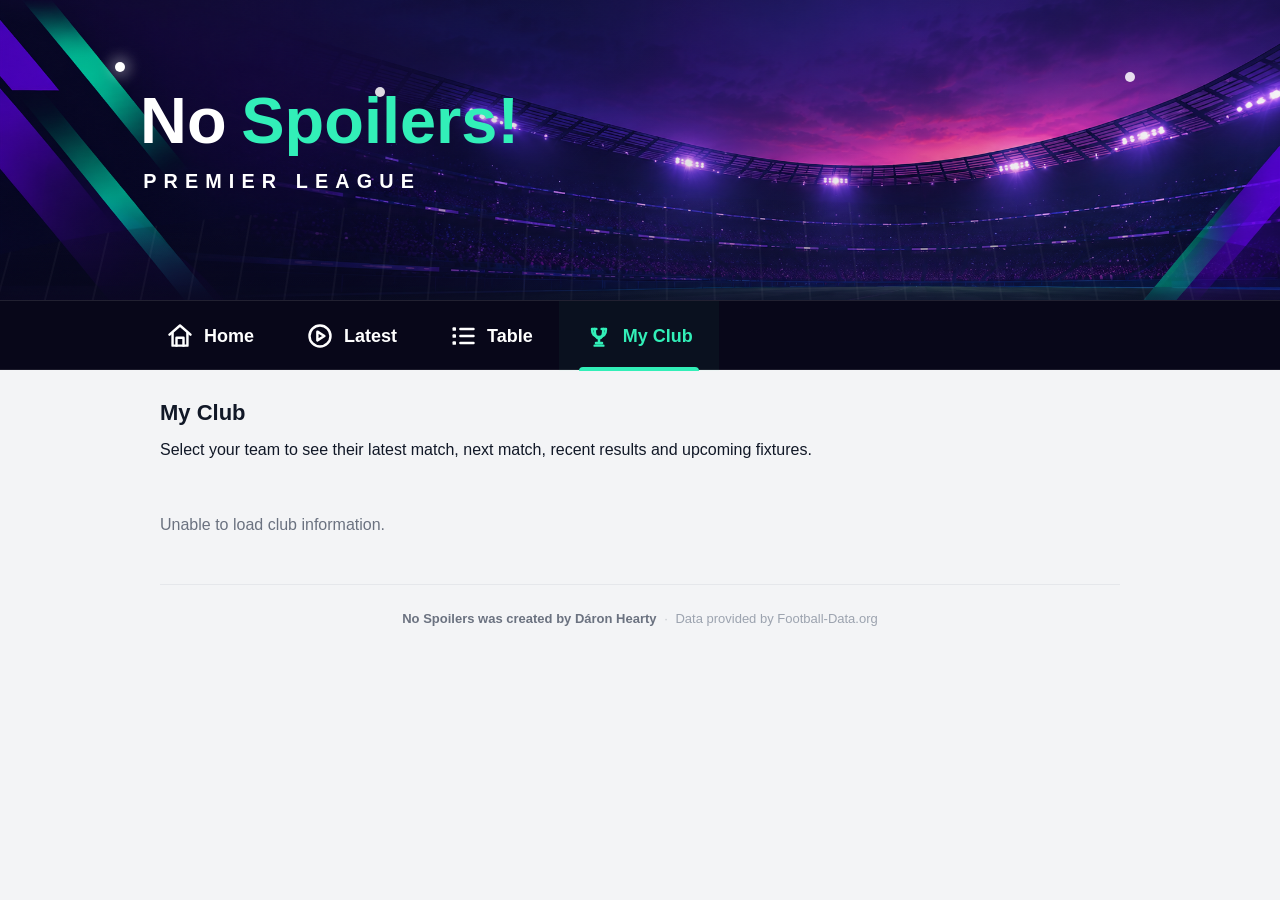
==== commit 4c0f82c7: "Rename Arsenal navigation link to My Club" ====
--- a/arsenal.html
+++ b/arsenal.html
@@ -27,7 +27,7 @@
         <a href="index.html"><span class="nav-icon" aria-hidden="true"><svg viewBox="0 0 32 32" role="presentation"><path d="M4 14.5 16 4l12 10.5"/><path d="M7.5 12.5V27h17V12.5"/><path d="M12 27V18h8v9"/></svg></span><span>Home</span></a>
         <a href="latest.html"><span class="nav-icon" aria-hidden="true"><svg viewBox="0 0 32 32" role="presentation"><circle cx="16" cy="16" r="12"/><path d="m13 11 8 5-8 5z"/></svg></span><span>Latest</span></a>
         <a href="table.html"><span class="nav-icon" aria-hidden="true"><svg viewBox="0 0 32 32" role="presentation"><rect x="4" y="6" width="4" height="4" rx="1" fill="currentColor" stroke="none"/><rect x="4" y="14" width="4" height="4" rx="1" fill="currentColor" stroke="none"/><rect x="4" y="22" width="4" height="4" rx="1" fill="currentColor" stroke="none"/><path d="M13 8h15M13 16h15M13 24h15"/></svg></span><span>Table</span></a>
-        <a href="arsenal.html"><span class="nav-icon" aria-hidden="true"><svg viewBox="0 0 32 32" role="presentation"><path d="M9 8h4M19 8h4M8 8c0 6 2.5 9 8 9s8-3 8-9"/><path d="M11 8c.3 8 1.7 11 5 11s4.7-3 5-11"/><path d="M16 19v5M11 27h10M12.5 24h7"/></svg></span><span>Arsenal</span></a>
+        <a href="arsenal.html"><span class="nav-icon" aria-hidden="true"><svg viewBox="0 0 32 32" role="presentation"><path d="M9 8h4M19 8h4M8 8c0 6 2.5 9 8 9s8-3 8-9"/><path d="M11 8c.3 8 1.7 11 5 11s4.7-3 5-11"/><path d="M16 19v5M11 27h10M12.5 24h7"/></svg></span><span>My Club</span></a>
     </nav>
 </header>
 
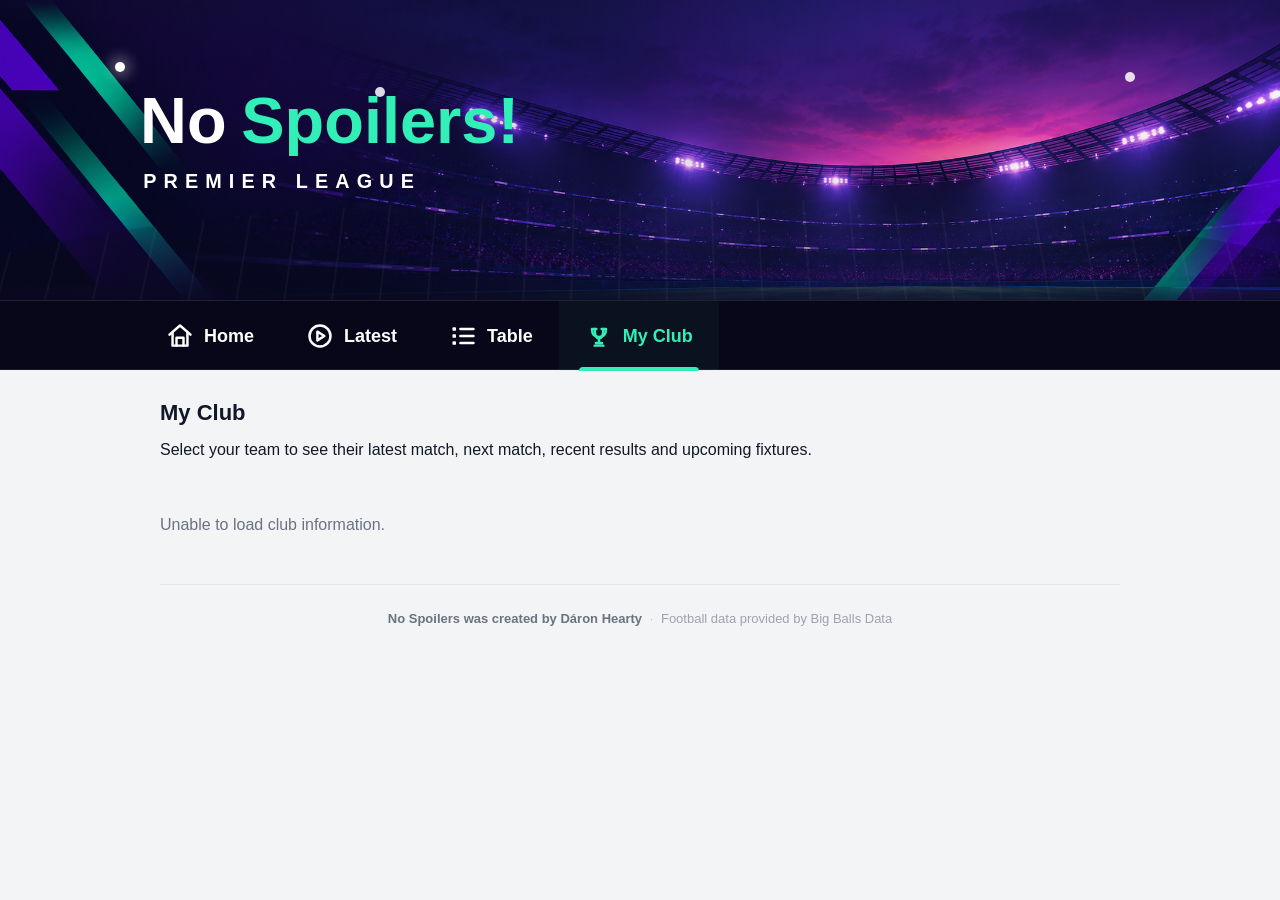
==== commit dc09730a: "Route match data through Big Balls Data adapter" ====
--- a/arsenal.html
+++ b/arsenal.html
@@ -39,6 +39,13 @@
             <h2>My Club</h2>
 
             <p>Select your team to see their latest match, next match, recent results and upcoming fixtures.</p>
+
+            <div class="team-selector my-club-team-selector hidden">
+                <label for="my-club-team-select">My team</label>
+                <select id="my-club-team-select">
+                    <option value="">Select your team...</option>
+                </select>
+            </div>
 
             <div class="team-badge-picker">
                 <div id="my-club-team-badges" class="team-badges"></div>
@@ -88,11 +95,12 @@
 
     <footer>
     <p>No Spoilers was created by Dáron Hearty</p>
-    <p>Data provided by Football-Data.org</p>
+    <p>Football data provided by Big Balls Data</p>
 </footer>
 
 
     <script src="header.js"></script>
+    <script src="bigballs-api.js"></script>
     <script src="arsenal.js"></script>
 
 </body>
--- a/style.css
+++ b/style.css
@@ -555,17 +555,24 @@
 }
 
 .team-selector {
-    display: flex;
+    display: grid;
+    grid-template-columns: 78px minmax(0, 1fr);
     align-items: center;
     gap: 12px;
+    width: min(100%, 620px);
     margin-top: 8px;
 }
 
 .team-selector label {
     font-size: 16px;
-}
-
-#team-select {
+    white-space: nowrap;
+}
+
+#team-select,
+#my-club-team-select {
+    flex: 1 1 auto;
+    width: 100%;
+    min-width: 0;
     font-family: inherit;
     font-size: 16px;
     padding: 8px 36px 8px 12px;
@@ -576,6 +583,10 @@
     box-sizing: border-box;
 }
 
+.my-club-team-selector {
+    width: min(100%, 620px);
+}
+
 /* =====================================================
    MOBILE
    ===================================================== */
@@ -607,15 +618,19 @@
         font-size: 15px;
     }
     .team-selector {
+        grid-template-columns: 68px minmax(0, 1fr);
         gap: 10px;
+        width: 100%;
         margin-top: 10px;
     }
 
     .team-selector label {
-        font-size: 18px;
-    }
-
-    #team-select {
+        font-size: 17px;
+        white-space: nowrap;
+    }
+
+    #team-select,
+    #my-club-team-select {
         font-size: 17px;
         padding: 9px 36px 9px 12px;
         min-height: 44px;
@@ -1631,3 +1646,243 @@
 .my-club-content.hidden {
     display: none;
 }
+
+
+
+/* =====================================================
+   EXPANDABLE MATCHES + GOAL TIMELINE
+   ===================================================== */
+
+.match-wrapper {
+    width: 100%;
+}
+
+.match-wrapper-expandable {
+    cursor: pointer;
+}
+
+.match-expandable {
+    position: relative;
+    outline: none;
+}
+
+.match-expandable:focus-visible {
+    box-shadow:
+        0 0 0 3px rgba(50, 239, 184, .45),
+        0 2px 6px rgba(0, 0, 0, 0.08);
+}
+
+.match-expandable::after {
+    content: "›";
+    position: absolute;
+    right: 10px;
+    top: 50%;
+    transform: translateY(-50%) rotate(90deg);
+    color: #9ca3af;
+    font-size: 18px;
+    font-weight: normal;
+    transition: transform .2s ease, color .2s ease;
+}
+
+.match-expandable.expanded::after {
+    transform: translateY(-50%) rotate(-90deg);
+    color: #37003c;
+}
+
+.match-details {
+    display: grid;
+    grid-template-rows: 0fr;
+    transition: grid-template-rows .25s ease;
+    background: white;
+    border-radius: 0 0 10px 10px;
+    overflow: hidden;
+}
+
+.match-details-inner {
+    min-height: 0;
+    overflow: hidden;
+    border-top: 1px solid transparent;
+}
+
+.match-expandable.expanded + .match-details {
+    grid-template-rows: 1fr;
+    border-top: 1px solid #e5e7eb;
+}
+
+.match-expandable.expanded {
+    border-radius: 10px 10px 0 0;
+    box-shadow: 0 1px 4px rgba(0, 0, 0, 0.06);
+}
+
+.match-expandable.expanded + .match-details .match-details-inner {
+    padding: 24px 24px 26px;
+}
+
+
+/* Goal timeline */
+
+.goal-timeline {
+    position: relative;
+    width: 100%;
+    display: flex;
+    flex-direction: column;
+    gap: 16px;
+}
+
+.goal-timeline::before {
+    content: "";
+    position: absolute;
+    top: 7px;
+    bottom: 7px;
+    left: 50%;
+    width: 2px;
+    transform: translateX(-50%);
+    background: #e5e7eb;
+}
+
+.goal-event {
+    position: relative;
+    display: grid;
+    grid-template-columns: minmax(0, 1fr) minmax(0, 1fr);
+    min-height: 32px;
+}
+
+.goal-event::before {
+    content: "";
+    position: absolute;
+    top: 50%;
+    left: 50%;
+    width: 10px;
+    height: 10px;
+    transform: translate(-50%, -50%);
+    border-radius: 50%;
+    background: #37003c;
+    border: 2px solid white;
+    box-shadow: 0 0 0 1px #d1d5db;
+    z-index: 1;
+}
+
+.goal-event-content {
+    display: flex;
+    align-items: center;
+    gap: 7px;
+    min-width: 0;
+    font-size: 13px;
+}
+
+.home-goal .goal-event-content {
+    grid-column: 1;
+    justify-content: flex-end;
+    padding-right: 24px;
+    text-align: right;
+}
+
+.away-goal .goal-event-content {
+    grid-column: 2;
+    justify-content: flex-start;
+    padding-left: 24px;
+    text-align: left;
+}
+
+.goal-minute {
+    color: #6b7280;
+    font-weight: bold;
+    white-space: nowrap;
+}
+
+.goal-icon {
+    font-size: 15px;
+    line-height: 1;
+    flex-shrink: 0;
+}
+
+.goal-scorer {
+    font-weight: bold;
+    color: #111827;
+    min-width: 0;
+}
+
+.goal-type {
+    color: #6b7280;
+    font-size: 11px;
+    white-space: nowrap;
+}
+
+.match-no-goals {
+    min-height: 42px;
+    display: flex;
+    align-items: center;
+    justify-content: center;
+    text-align: center;
+    color: #6b7280;
+    font-size: 13px;
+}
+
+
+/* Mobile goal timeline */
+
+@media (max-width: 600px) {
+
+    .match-expandable::after {
+        right: 5px;
+    }
+
+    .match-expandable.expanded + .match-details .match-details-inner {
+        padding: 20px 8px 22px;
+    }
+
+    .goal-timeline {
+        gap: 14px;
+    }
+
+    .goal-event-content {
+        font-size: 12px;
+        gap: 5px;
+    }
+
+    .home-goal .goal-event-content {
+        padding-right: 18px;
+    }
+
+    .away-goal .goal-event-content {
+        padding-left: 18px;
+    }
+
+    .goal-icon {
+        font-size: 14px;
+    }
+
+    .goal-type {
+        display: none;
+    }
+}
+
+
+@media (max-width: 380px) {
+
+    .match-expandable.expanded + .match-details .match-details-inner {
+        padding-left: 4px;
+        padding-right: 4px;
+    }
+
+    .goal-event-content {
+        font-size: 11px;
+    }
+
+    .home-goal .goal-event-content {
+        padding-right: 14px;
+    }
+
+    .away-goal .goal-event-content {
+        padding-left: 14px;
+    }
+}
+
+
+@media (prefers-reduced-motion: reduce) {
+
+    .match-details,
+    .match-expandable::after {
+        transition: none;
+    }
+}
